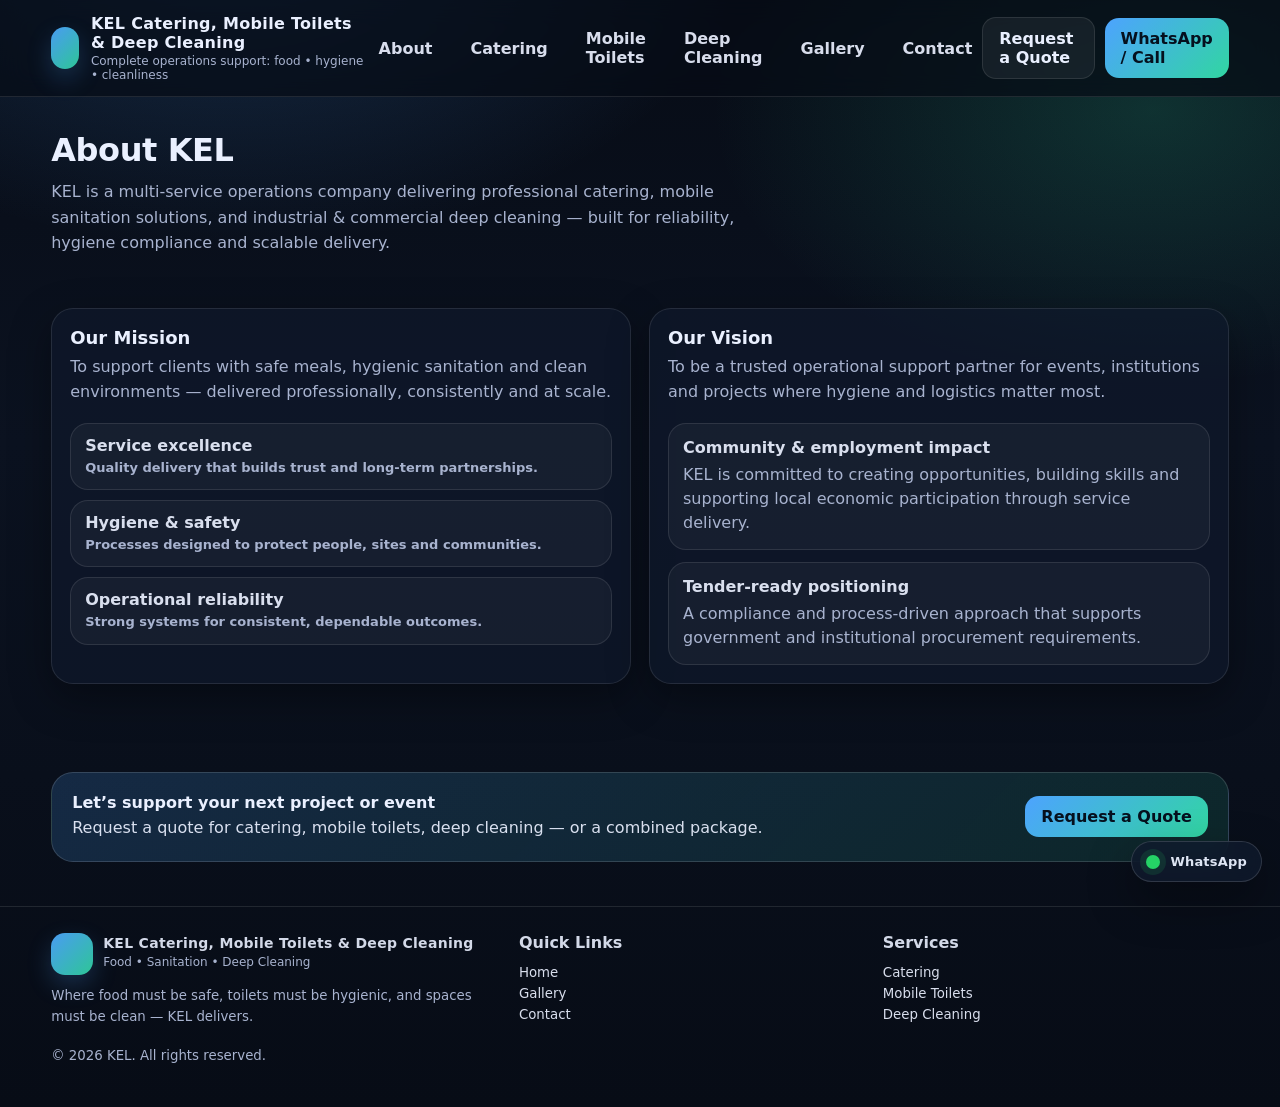
==== about.html @ 4fb55f86 "Initial website upload" ====
<!doctype html>
<html lang="en">
<head>
  <meta charset="utf-8" />
  <meta name="viewport" content="width=device-width, initial-scale=1" />
  <title>About KEL | Catering, Mobile Toilets & Deep Cleaning</title>
  <meta name="description" content="About KEL: hygiene-focused, scalable, professional operations support for events and sites." />
  <link rel="stylesheet" href="styles.css" />
</head>
<body>
<a class="skip-link" href="#main">Skip to content</a>

<header>
  <div class="container nav">
    <a class="brand" href="index.html" aria-label="KEL Home">
      <div class="brand-badge" aria-hidden="true"></div>
      <div>
        <h1>KEL Catering, Mobile Toilets & Deep Cleaning</h1>
        <small>Complete operations support: food • hygiene • cleanliness</small>
      </div>
    </a>

    <nav class="nav-links" aria-label="Primary navigation">
      <a href="about.html">About</a>
      <a href="catering.html">Catering</a>
      <a href="mobile-toilets.html">Mobile Toilets</a>
      <a href="deep-cleaning.html">Deep Cleaning</a>
      <a href="gallery.html">Gallery</a>
      <a href="contact.html">Contact</a>
    </nav>

    <div class="nav-cta">
      <a class="btn ghost" href="contact.html#quote">Request a Quote</a>
      <a class="btn primary" href="contact.html">WhatsApp / Call</a>
    </div>

    <button class="menu-btn" data-menu-btn aria-expanded="false" aria-controls="mobilePanel">Menu</button>
  </div>

  <div class="container mobile-panel" id="mobilePanel" data-mobile-panel data-open="false">
    <a href="about.html">About</a>
    <a href="catering.html">Catering</a>
    <a href="mobile-toilets.html">Mobile Toilets</a>
    <a href="deep-cleaning.html">Deep Cleaning</a>
    <a href="gallery.html">Gallery</a>
    <a href="contact.html">Contact</a>
    <a class="btn primary" href="contact.html#quote" style="width:100%;">Request a Quote</a>
  </div>
</header>

<main id="main">
  <section class="page-title">
    <div class="container">
      <h2>About KEL</h2>
      <p>
        KEL is a multi-service operations company delivering professional catering, mobile sanitation solutions,
        and industrial & commercial deep cleaning — built for reliability, hygiene compliance and scalable delivery.
      </p>
    </div>
  </section>

  <section class="section">
    <div class="container split">
      <div class="card">
        <h4>Our Mission</h4>
        <p class="lead">
          To support clients with safe meals, hygienic sanitation and clean environments — delivered professionally,
          consistently and at scale.
        </p>
        <ul class="list">
          <li><strong>Service excellence</strong><span>Quality delivery that builds trust and long-term partnerships.</span></li>
          <li><strong>Hygiene & safety</strong><span>Processes designed to protect people, sites and communities.</span></li>
          <li><strong>Operational reliability</strong><span>Strong systems for consistent, dependable outcomes.</span></li>
        </ul>
      </div>

      <div class="card">
        <h4>Our Vision</h4>
        <p class="lead">
          To be a trusted operational support partner for events, institutions and projects where hygiene and logistics matter most.
        </p>
        <div class="notice">
          <strong>Community & employment impact</strong>
          <span>
            KEL is committed to creating opportunities, building skills and supporting local economic participation through service delivery.
          </span>
        </div>
        <div class="notice" style="margin-top:12px;">
          <strong>Tender-ready positioning</strong>
          <span>
            A compliance and process-driven approach that supports government and institutional procurement requirements.
          </span>
        </div>
      </div>
    </div>
  </section>

  <section class="section">
    <div class="container callout">
      <div>
        <strong>Let’s support your next project or event</strong>
        <p>Request a quote for catering, mobile toilets, deep cleaning — or a combined package.</p>
      </div>
      <a class="btn primary" href="contact.html#quote">Request a Quote</a>
    </div>
  </section>
</main>

<footer class="footer">
  <div class="container footer-grid">
    <div>
      <div class="brand" style="gap:10px;">
        <div class="brand-badge" aria-hidden="true"></div>
        <div>
          <h1 style="font-size:14px; margin:0;">KEL Catering, Mobile Toilets & Deep Cleaning</h1>
          <small>Food • Sanitation • Deep Cleaning</small>
        </div>
      </div>
      <small style="margin-top:10px;">Where food must be safe, toilets must be hygienic, and spaces must be clean — KEL delivers.</small>
    </div>

    <div>
      <strong>Quick Links</strong>
      <small style="margin-top:10px;">
        <a href="index.html">Home</a><br/>
        <a href="gallery.html">Gallery</a><br/>
        <a href="contact.html">Contact</a>
      </small>
    </div>

    <div>
      <strong>Services</strong>
      <small style="margin-top:10px;">
        <a href="catering.html">Catering</a><br/>
        <a href="mobile-toilets.html">Mobile Toilets</a><br/>
        <a href="deep-cleaning.html">Deep Cleaning</a>
      </small>
    </div>
  </div>

  <div class="container" style="margin-top:18px;">
    <small>© <span id="year"></span> KEL. All rights reserved.</small>
  </div>
</footer>

<!-- Floating WhatsApp Button -->
<a class="floating-wa"
   href="https://wa.me/27768641645?text=Hi%20KEL%2C%20I%20need%20a%20quote.%20Please%20assist."
   target="_blank"
   rel="noopener"
   aria-label="Chat with KEL on WhatsApp">
  <div class="wa-dot" aria-hidden="true"></div>
  <span>WhatsApp</span>
</a>

<script src="script.js"></script>
<script>document.getElementById("year").textContent = new Date().getFullYear();</script>
</body>
</html>
---- styles.css ----
:root{
  --bg:#0b1220;
  --card:#101a2e;
  --muted:#a8b3cf;
  --text:#eaf0ff;
  --brand:#4da3ff;
  --brand2:#31d6a1;
  --border:rgba(255,255,255,.10);
  --shadow: 0 14px 40px rgba(0,0,0,.35);
  --radius:22px;
  --max:1180px;
}

*{ box-sizing:border-box; }
html{ scroll-behavior:smooth; }
body{
  margin:0;
  font-family: ui-sans-serif, system-ui, -apple-system, Segoe UI, Roboto, Arial, "Noto Sans", "Helvetica Neue", sans-serif;
  color:var(--text);
  background:
    radial-gradient(900px 600px at 18% -10%, rgba(77,163,255,.25), transparent 60%),
    radial-gradient(800px 500px at 90% 10%, rgba(49,214,161,.18), transparent 55%),
    linear-gradient(180deg, #070c16, #0b1220 40%, #070c16);
}

a{ color:inherit; text-decoration:none; }
img{ max-width:100%; display:block; }
.container{ width:min(var(--max), 92%); margin:0 auto; }

.skip-link{
  position:absolute; left:-9999px; top:0;
  background:#fff; color:#000; padding:10px 14px; border-radius:10px;
}
.skip-link:focus{ left:10px; top:10px; z-index:9999; }

header{
  position:sticky; top:0; z-index:1000;
  backdrop-filter: blur(12px);
  background: rgba(7,12,22,.70);
  border-bottom:1px solid var(--border);
}
.nav{
  display:flex; align-items:center; justify-content:space-between;
  padding:14px 0;
}
.brand{
  display:flex; align-items:center; gap:12px;
}
.brand-badge{
  width:42px; height:42px; border-radius:14px;
  background: linear-gradient(135deg, rgba(77,163,255,.95), rgba(49,214,161,.92));
  box-shadow: 0 10px 25px rgba(77,163,255,.22);
}
.brand h1{
  margin:0; font-size:16px; letter-spacing:.3px; font-weight:750;
}
.brand small{ display:block; color:var(--muted); font-size:12px; margin-top:2px; }

.nav-links{
  display:flex; align-items:center; gap:18px;
  color:rgba(234,240,255,.92);
  font-weight:600;
}
.nav-links a{ padding:10px 10px; border-radius:12px; }
.nav-links a:hover{ background:rgba(255,255,255,.06); }

.nav-cta{
  display:flex; align-items:center; gap:10px;
}
.btn{
  display:inline-flex; align-items:center; justify-content:center;
  padding:11px 16px;
  border-radius:14px;
  border:1px solid var(--border);
  font-weight:750;
  transition: transform .15s ease, background .15s ease, border-color .15s ease;
  cursor:pointer;
}
.btn:hover{ transform: translateY(-1px); border-color: rgba(255,255,255,.18); }
.btn.primary{
  border:0;
  background: linear-gradient(135deg, var(--brand), var(--brand2));
  color:#05101e;
}
.btn.ghost{
  background: rgba(255,255,255,.06);
}
.menu-btn{
  display:none;
  background: rgba(255,255,255,.06);
  border:1px solid var(--border);
  border-radius:14px;
  padding:10px 12px;
  color:var(--text);
  font-weight:800;
}

.mobile-panel{
  display:none;
  border-top:1px solid var(--border);
  padding:10px 0 16px;
}
.mobile-panel a{
  display:block;
  padding:12px 12px;
  border-radius:14px;
  margin:6px 0;
  background: rgba(255,255,255,.04);
}
.mobile-panel a:hover{ background: rgba(255,255,255,.07); }

.hero{
  padding:64px 0 30px;
}
.hero-grid{
  display:grid;
  grid-template-columns: 1.15fr .85fr;
  gap:28px;
  align-items:stretch;
}
.hero-card{
  background: rgba(16,26,46,.62);
  border:1px solid var(--border);
  border-radius: var(--radius);
  padding:28px;
  box-shadow: var(--shadow);
  overflow:hidden;
  position:relative;
}
.hero-card:before{
  content:"";
  position:absolute; inset:-2px;
  background: radial-gradient(500px 260px at 30% 0%, rgba(77,163,255,.22), transparent 60%),
              radial-gradient(500px 260px at 80% 20%, rgba(49,214,161,.18), transparent 60%);
  pointer-events:none;
}
.hero-inner{ position:relative; }
.kicker{
  display:inline-flex; gap:10px; align-items:center;
  padding:8px 12px;
  border-radius:999px;
  border:1px solid var(--border);
  background: rgba(255,255,255,.06);
  color:rgba(234,240,255,.92);
  font-weight:750;
  font-size:12px;
}
.kicker dot{
  width:8px; height:8px; border-radius:999px;
  background: linear-gradient(135deg, var(--brand), var(--brand2));
  display:inline-block;
}
.hero h2{
  margin:14px 0 10px;
  font-size: clamp(30px, 4vw, 48px);
  line-height:1.05;
  letter-spacing:-.6px;
}
.hero p{
  margin:0;
  color: var(--muted);
  font-size:16px;
  line-height:1.6;
  max-width: 62ch;
}
.hero-actions{
  display:flex; gap:12px; flex-wrap:wrap;
  margin-top:18px;
}
.hero-pills{
  display:flex; gap:10px; flex-wrap:wrap;
  margin-top:16px;
}
.pill{
  padding:10px 12px;
  border-radius: 999px;
  border:1px solid var(--border);
  background: rgba(255,255,255,.05);
  color: rgba(234,240,255,.92);
  font-weight:700;
  font-size:12px;
}

.side-card{
  background: rgba(16,26,46,.62);
  border:1px solid var(--border);
  border-radius: var(--radius);
  padding:22px;
  box-shadow: var(--shadow);
  display:flex;
  flex-direction:column;
  gap:14px;
}
.stat{
  border:1px solid var(--border);
  background: rgba(255,255,255,.04);
  border-radius:18px;
  padding:14px;
}
.stat strong{ font-size:14px; display:block; }
.stat span{ color:var(--muted); font-size:13px; display:block; margin-top:5px; line-height:1.4; }

.section{
  padding:44px 0;
}
.section h3{
  margin:0 0 8px;
  font-size:24px;
  letter-spacing:-.3px;
}
.section .lead{
  margin:0 0 18px;
  color:var(--muted);
  line-height:1.6;
}
.grid-3{
  display:grid;
  grid-template-columns: repeat(3, 1fr);
  gap:18px;
}
.card{
  background: rgba(16,26,46,.60);
  border:1px solid var(--border);
  border-radius: var(--radius);
  padding:18px;
  box-shadow: var(--shadow);
}
.card h4{ margin:0 0 6px; font-size:18px; }
.card p{ margin:0; color:var(--muted); line-height:1.6; }
.card .meta{
  display:flex; gap:8px; flex-wrap:wrap;
  margin-top:12px;
}
.badge{
  border:1px solid var(--border);
  background: rgba(255,255,255,.05);
  padding:8px 10px;
  border-radius:999px;
  font-size:12px;
  font-weight:750;
  color: rgba(234,240,255,.92);
}

.split{
  display:grid;
  grid-template-columns: 1fr 1fr;
  gap:18px;
}
.list{
  margin:0;
  padding:0;
  list-style:none;
  display:grid;
  gap:10px;
}
.list li{
  padding:12px 14px;
  border-radius:18px;
  border:1px solid var(--border);
  background: rgba(255,255,255,.04);
  color: rgba(234,240,255,.92);
}
.list li span{
  display:block;
  color: var(--muted);
  font-weight:600;
  font-size:13px;
  margin-top:4px;
  line-height:1.4;
}

.callout{
  background: linear-gradient(135deg, rgba(77,163,255,.18), rgba(49,214,161,.12));
  border:1px solid rgba(255,255,255,.14);
  border-radius: var(--radius);
  padding:20px;
  display:flex;
  align-items:center;
  justify-content:space-between;
  gap:16px;
}
.callout p{ margin:0; color:rgba(234,240,255,.92); line-height:1.55; }
.callout strong{ display:block; font-size:16px; margin-bottom:4px; }

.footer{
  padding:26px 0 40px;
  border-top:1px solid var(--border);
  color:rgba(234,240,255,.9);
}
.footer-grid{
  display:grid;
  grid-template-columns: 1.3fr 1fr 1fr;
  gap:18px;
}
.footer small{ color:var(--muted); display:block; line-height:1.6; }
.footer a{ color:rgba(234,240,255,.92); }
.footer a:hover{ text-decoration:underline; }

.form{
  display:grid;
  gap:12px;
}
.input{
  width:100%;
  padding:12px 12px;
  border-radius:16px;
  border:1px solid var(--border);
  background: rgba(255,255,255,.04);
  color: var(--text);
  outline:none;
}
.input:focus{
  border-color: rgba(77,163,255,.55);
  box-shadow: 0 0 0 4px rgba(77,163,255,.14);
}
textarea.input{ min-height:120px; resize:vertical; }

.notice{
  border:1px solid var(--border);
  background: rgba(255,255,255,.04);
  border-radius: 18px;
  padding:14px;
  color: rgba(234,240,255,.92);
}
.notice span{ display:block; color: var(--muted); margin-top:6px; line-height:1.5; }

.page-title{
  padding:34px 0 8px;
}
.page-title h2{ margin:0; font-size:32px; letter-spacing:-.4px; }
.page-title p{ margin:10px 0 0; color:var(--muted); line-height:1.6; max-width:70ch; }

.gallery{
  display:grid;
  grid-template-columns: repeat(12, 1fr);
  gap:12px;
}
.g-item{
  grid-column: span 4;
  border-radius: 20px;
  overflow:hidden;
  border:1px solid var(--border);
  background: rgba(255,255,255,.04);
  min-height:170px;
}
.g-item .ph{
  height:100%;
  display:flex;
  align-items:center;
  justify-content:center;
  color: rgba(234,240,255,.92);
  font-weight:800;
  letter-spacing:.3px;
  background: linear-gradient(135deg, rgba(77,163,255,.14), rgba(49,214,161,.10));
  text-align:center;
  padding:18px;
}

@media (max-width: 980px){
  .hero-grid{ grid-template-columns: 1fr; }
  .split{ grid-template-columns: 1fr; }
  .grid-3{ grid-template-columns: 1fr; }
  .footer-grid{ grid-template-columns: 1fr; }
  .menu-btn{ display:inline-flex; }
  .nav-links, .nav-cta{ display:none; }
  .mobile-panel{ display:none; }
  .g-item{ grid-column: span 6; }
}

@media (max-width: 560px){
  .g-item{ grid-column: span 12; }
}

/* Floating WhatsApp Button */
.floating-wa{
  position: fixed;
  right: 18px;
  bottom: 18px;
  z-index: 2000;
  display: inline-flex;
  align-items: center;
  gap: 10px;
  padding: 12px 14px;
  border-radius: 999px;
  border: 1px solid rgba(255,255,255,.14);
  background: rgba(16,26,46,.78);
  backdrop-filter: blur(10px);
  box-shadow: 0 18px 45px rgba(0,0,0,.35);
  transition: transform .15s ease, border-color .15s ease;
}
.floating-wa:hover{
  transform: translateY(-2px);
  border-color: rgba(255,255,255,.22);
}
.floating-wa .wa-dot{
  width: 14px;
  height: 14px;
  border-radius: 999px;
  background: #25D366;
  box-shadow: 0 0 0 6px rgba(37,211,102,.12);
}
.floating-wa span{
  font-weight: 800;
  letter-spacing: .2px;
  color: rgba(234,240,255,.95);
  font-size: 13px;
}
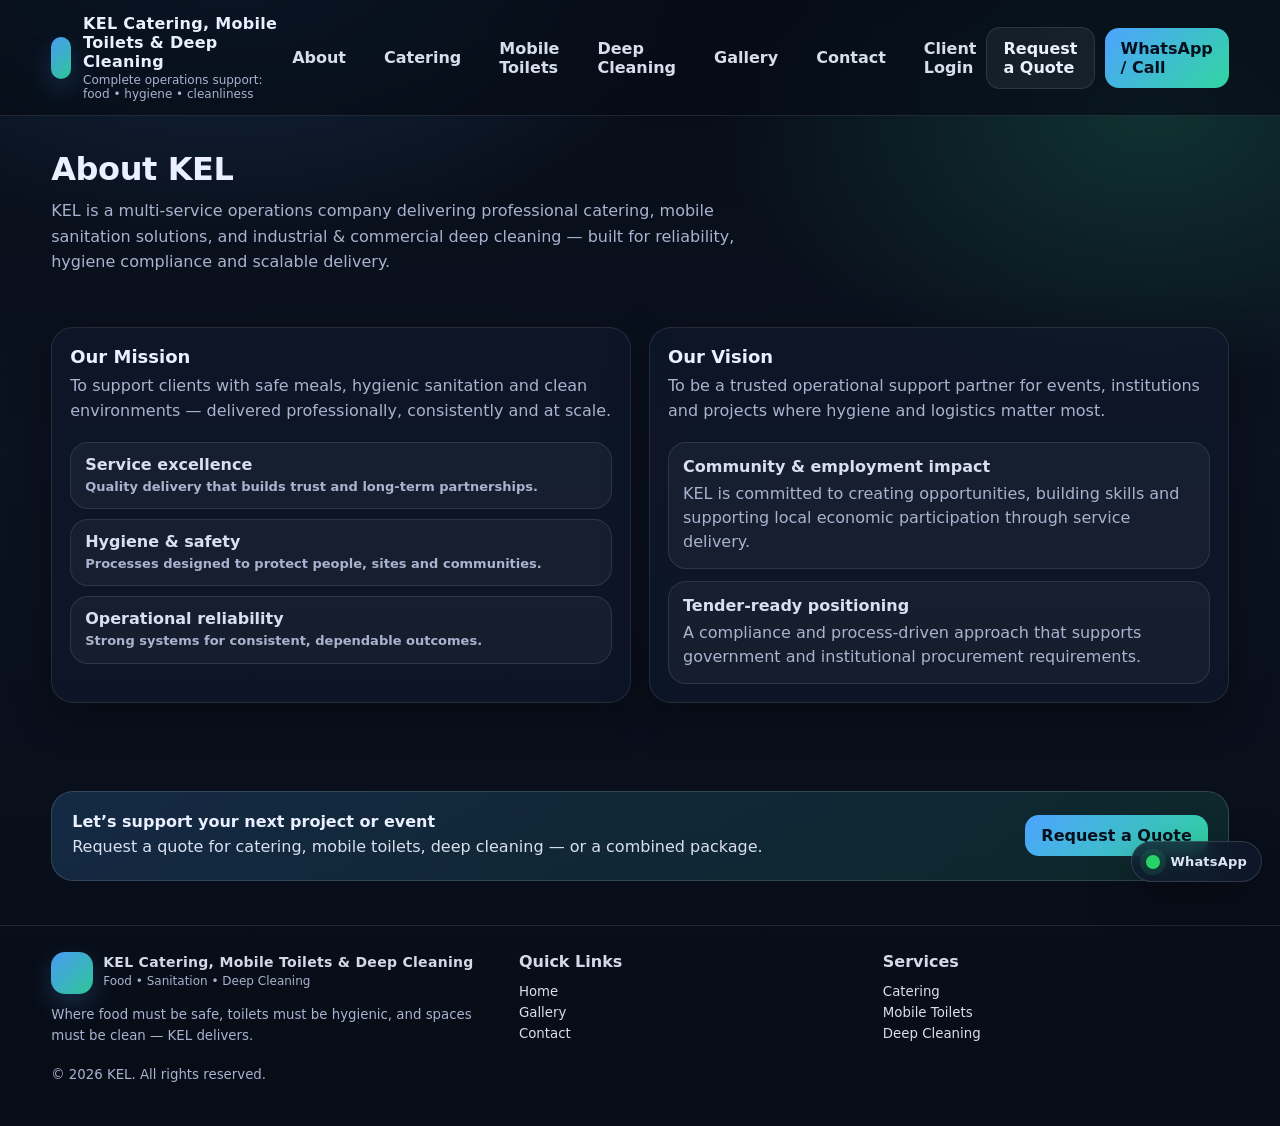
==== commit 8e818d11: "Update about.html" ====
--- a/about.html
+++ b/about.html
@@ -27,6 +27,8 @@
       <a href="deep-cleaning.html">Deep Cleaning</a>
       <a href="gallery.html">Gallery</a>
       <a href="contact.html">Contact</a>
+      <a href="login.html">Client Login</a>
+      
     </nav>
 
     <div class="nav-cta">
